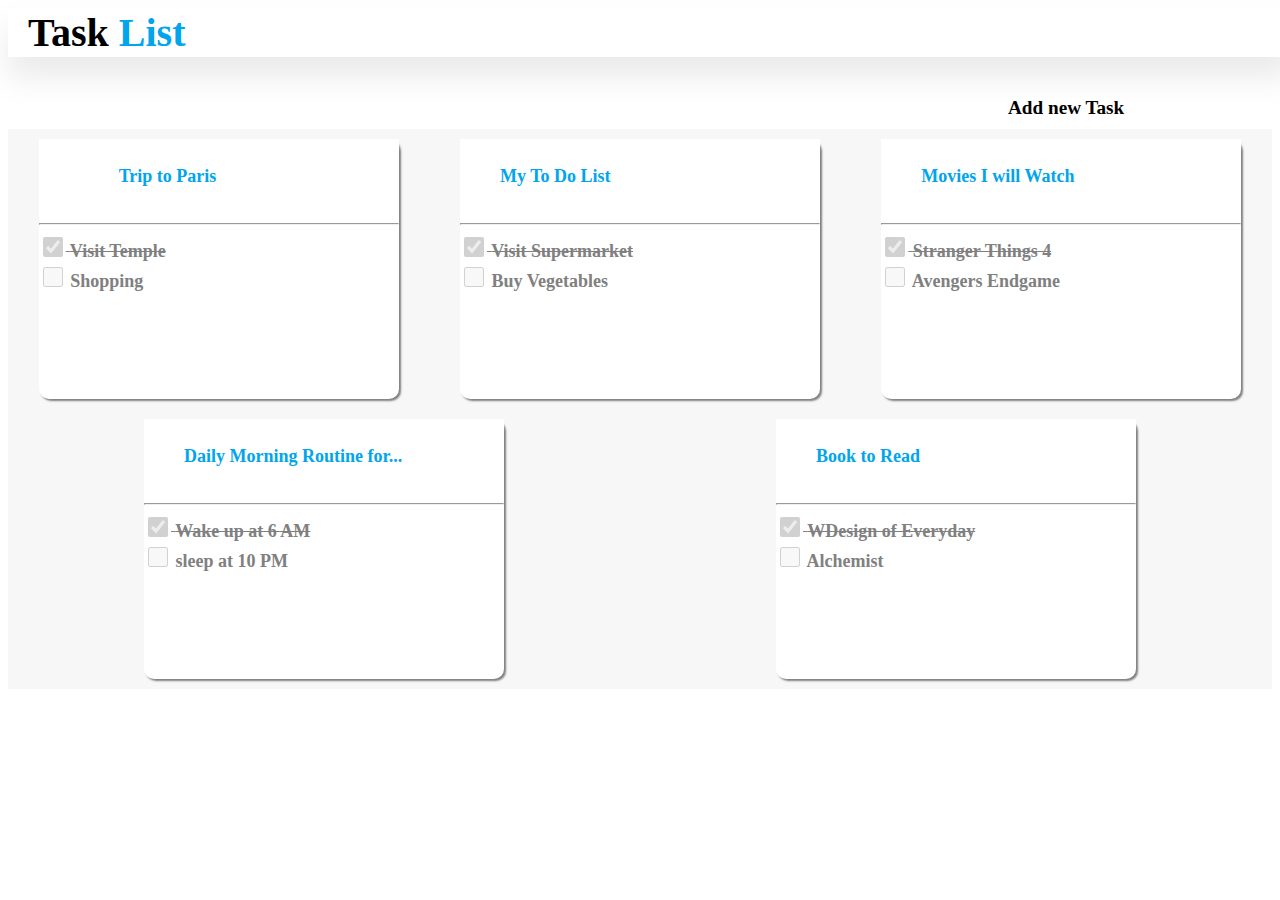
==== index.html @ 235ade30 "Updated the Project" ====
<!DOCTYPE html>
<html lang="en">
<head>
    <meta charset="UTF-8">
    <meta http-equiv="X-UA-Compatible" content="IE=edge">
    <meta name="viewport" content="width=device-width, initial-scale=1.0">
    <title>Document</title>
    <link rel="stylesheet" href="style.css">
    <link rel="stylesheet" href="https://cdnjs.cloudflare.com/ajax/libs/font-awesome/6.2.0/css/all.min.css"
        integrity="sha512-xh6O/CkQoPOWDdYTDqeRdPCVd1SpvCA9XXcUnZS2FmJNp1coAFzvtCN9BmamE+4aHK8yyUHUSCcJHgXloTyT2A=="
        crossorigin="anonymous" referrerpolicy="no-referrer">
</head>
<body>
    <header id="mainHeader"><a  href="index.html">Task <span id="headerList">List</a> </span></header>
    <!-- <hr> -->
    <div class="addNewTask"><a  href="addTaskCard.html"><i class="fa-solid fa-circle-plus icon"></i> Add new Task</a> </span></div>
    <!-- <i class="fa-solid fa-circle-plus"></i> -->
    <div class="felx-container">
        <div class="flex-items">
            <header class="taskHeader">
                <a class="taskHerader-link" href="addNewTaskPage.html">Trip to Paris </a>
            </header>
            <hr id="hr">
            <div class="inside-flex-item">
                <input type="checkbox" checked="checked" disabled="disabled">
                <span>Visit Temple</span>
            </div>
            <input type="checkbox" disabled="disabled">
            <span style="color: gray;">Shopping</span>

        </div>
        <div class="flex-items">
            <header class="taskHeader">
                My To Do List 
            </header>
            <hr id="hr">
            <div class="inside-flex-item">
                <input type="checkbox" checked="checked" disabled="disabled">
                <span>Visit Supermarket</span>
            </div>
            <input type="checkbox" disabled="disabled">
            <span style="color: gray;">Buy Vegetables</span>
        </div>
        <div class="flex-items">
            <header class="taskHeader">
                Movies I will Watch 
            </header>
            <hr id="hr">
            <div class="inside-flex-item">
                <input type="checkbox" checked="checked" disabled="disabled">
                <span>Stranger Things 4</span>
            </div>
            <input type="checkbox" disabled="disabled">
            <span style="color: gray;">Avengers Endgame</span>
        </div>
        <div class="flex-items">
            <header class="taskHeader">
                Daily Morning Routine for... 
            </header>
            <hr id="hr">
            <div class="inside-flex-item">
                <input type="checkbox" checked="checked" disabled="disabled">
                <span>Wake up at 6 AM</span>
            </div>
            <input type="checkbox" disabled="disabled">
            <span style="color: gray;">sleep at 10 PM</span>
        </div>
        <div class="flex-items">
            <header class="taskHeader">
                Book to Read 
            </header>
            <hr id="hr">
            <div class="inside-flex-item">
                <input type="checkbox" checked="checked" disabled="disabled">
                <span>WDesign of Everyday</span>
            </div>
            <input type="checkbox" disabled="disabled">
            <span style="color: gray;">Alchemist</span>
        </div>
    </div>
</body>
</html>
---- style.css ----
*{
    background-color: white;
}

#mainHeader {
    top: 23px;
    left: 137px;
    width: 100%;
    height: 49px;
    font: normal normal bold 40px/49px Inter;
    box-shadow: 0px 20px 30px #7b7b7b29;
    text-align: left;
    padding-left: 20px;
}
    
.icon{
    color: #00A5EC;
}

#headerList{
    color: #00A5EC;
}

a{
    text-decoration: none;
    color: black;
}

.addNewTask{
    position: relative;
    top: 40px;
    left:1000px;
    width: 1366px;
    height: 49px;
    font-size: larger;
    font-weight: 700;
    text-align: right;
    display: inline;
}

.goBack{
    position: relative;
    top: 40px;
    left: 20px;
    width: 1366px;
    height: 49px;
    font-size: larger;
    font-weight: 700;
    text-align: right;
    display: inline;
}

.felx-container{
    display: flex;
    flex-wrap: wrap;
    flex-direction: row;
    position: relative;
    top: 50px;
    background-color: #00A5EC;
    justify-items:center;
    justify-content:space-around;
    background: #F7F7F7
}

.flex-items{
    height: 260px;
    width: 360px;
    margin: 10px;
    box-shadow: 2px 2px 2px gray;
    border-radius: 10px;
    font-weight: 600;
    font-size: large;
    line-height: 25px;
    /* padding-left: 60px; */
}

.taskHeader,.taskHerader-link{
    color: #00A5EC;
    padding: 25px 40px;
    
}




#hr{
    height: 0.2px;
}

.inside-flex-item{
    color: gray;
    text-decoration: line-through;
}

.flex-items input{
    width: 20px;
    height: 20px;
    
}


/* cards page */

.blur{
    filter: blur(3px) brightness(0.5);
    height: 100vh;
}

.addNewTaskCard {
    height: 260px;
    width: 360px;
    position: absolute;
    background-color: white;
    /* box-shadow: 0px 0px 20px #67676729; */
    top: 200px;
    left: 580px;
    border-radius: 10px;
}

.addNewTask-heading{
    color: black;
    padding: 20px 20px;
    font-weight: 600;
    font-size: large;
}

.addNewTask-heading span{
    
    display: inline;
    /* text-decoration: none; */
    background-color: blue;
    position: relative;
    left: 185px;
    color: rgb(71, 69, 69);
}

.addNewTask-heading span:hover{
    background-color: red;
}

.addNewTask-data input{
 width: 87%;
 height: 20px;
 margin-left: 20px;
 margin-right: 20px;
 padding: 5px;
 background-color: lightgray;
}

.addNewTask-data button{
 width: 37%;
 height: 30px;
 margin-left: 208px;
 margin-right: 20px;
 position: relative;
 top: 10px;
 background-color: #00A5EC;
 border-radius: 5px;
 border: #00A5EC solid 1px;
 color: white;
}
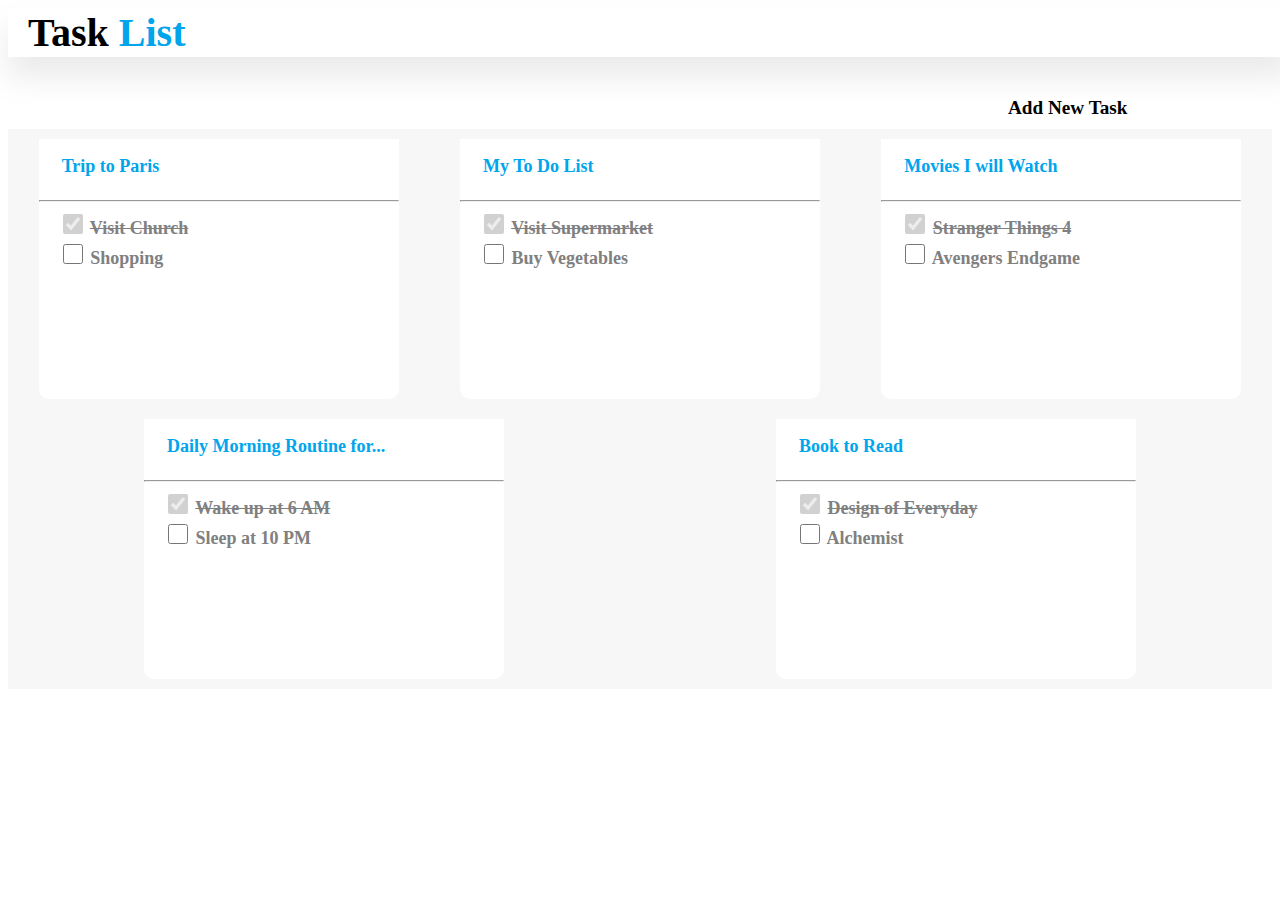
==== commit de0dadf1: "Updated all files" ====
--- a/index.html
+++ b/index.html
@@ -13,69 +13,72 @@
 <body>
     <header id="mainHeader"><a  href="index.html">Task <span id="headerList">List</a> </span></header>
     <!-- <hr> -->
-    <div class="addNewTask"><a  href="addTaskCard.html"><i class="fa-solid fa-circle-plus icon"></i> Add new Task</a> </span></div>
+    <div class="addNewTask"><a  href="addTaskCard.html"><i class="fa-solid fa-circle-plus icon"></i> <span>Add New Task</span></a> </div>
     <!-- <i class="fa-solid fa-circle-plus"></i> -->
     <div class="felx-container">
         <div class="flex-items">
             <header class="taskHeader">
-                <a class="taskHerader-link" href="addNewTaskPage.html">Trip to Paris </a>
+                <a class="taskHerader-link" href="addNewTaskPageParis.html">Trip to Paris </a>
             </header>
             <hr id="hr">
             <div class="inside-flex-item">
                 <input type="checkbox" checked="checked" disabled="disabled">
-                <span>Visit Temple</span>
+                <label for="checkbox" class="checked">Visit Church</label><br>
+                <input type="checkbox">
+                <label for="checkbox">Shopping</label>
             </div>
-            <input type="checkbox" disabled="disabled">
-            <span style="color: gray;">Shopping</span>
 
         </div>
         <div class="flex-items">
             <header class="taskHeader">
-                My To Do List 
+                <a class="taskHerader-link" href="addNewTaskPageMydo.html">My To Do List  </a>
+                
             </header>
             <hr id="hr">
             <div class="inside-flex-item">
                 <input type="checkbox" checked="checked" disabled="disabled">
-                <span>Visit Supermarket</span>
+                <label for="checkbox" class="checked">Visit Supermarket</label><br>
+                <input type="checkbox">
+                <label for="checkbox">Buy Vegetables</label>
             </div>
-            <input type="checkbox" disabled="disabled">
-            <span style="color: gray;">Buy Vegetables</span>
         </div>
         <div class="flex-items">
             <header class="taskHeader">
-                Movies I will Watch 
+                <a class="taskHerader-link" href="addNewTaskPageMovies.html">Movies I will Watch </a>
+                
             </header>
             <hr id="hr">
             <div class="inside-flex-item">
                 <input type="checkbox" checked="checked" disabled="disabled">
-                <span>Stranger Things 4</span>
+                <label for="checkbox" class="checked">Stranger Things 4</label><br>
+                <input type="checkbox">
+                <label for="checkbox">Avengers Endgame</label>
             </div>
-            <input type="checkbox" disabled="disabled">
-            <span style="color: gray;">Avengers Endgame</span>
         </div>
         <div class="flex-items">
             <header class="taskHeader">
-                Daily Morning Routine for... 
+                <a class="taskHerader-link" href="addNewTaskPageDailyM.html">Daily Morning Routine for...</a>   
             </header>
             <hr id="hr">
             <div class="inside-flex-item">
                 <input type="checkbox" checked="checked" disabled="disabled">
-                <span>Wake up at 6 AM</span>
+                <label for="checkbox" class="checked">Wake up at 6 AM</label><br>
+                <input type="checkbox">
+                <label for="checkbox">Sleep at 10 PM</label>
             </div>
-            <input type="checkbox" disabled="disabled">
-            <span style="color: gray;">sleep at 10 PM</span>
         </div>
         <div class="flex-items">
             <header class="taskHeader">
-                Book to Read 
+                <a class="taskHerader-link" href="addNewTaskPageBookTo.html">Book to Read  </a>
+                
             </header>
             <hr id="hr">
             <div class="inside-flex-item">
                 <input type="checkbox" checked="checked" disabled="disabled">
-                <span>WDesign of Everyday</span>
+                <label for="checkbox" class="checked">Design of Everyday</label><br>
+                <input type="checkbox">
+                <label for="checkbox">Alchemist</label>
             </div>
-            <input type="checkbox" disabled="disabled">
-            <span style="color: gray;">Alchemist</span>
         </div>
     </div>
 </body>
--- a/style.css
+++ b/style.css
@@ -66,7 +66,6 @@
     height: 260px;
     width: 360px;
     margin: 10px;
-    box-shadow: 2px 2px 2px gray;
     border-radius: 10px;
     font-weight: 600;
     font-size: large;
@@ -74,10 +73,16 @@
     /* padding-left: 60px; */
 }
 
-.taskHeader,.taskHerader-link{
+.flex-items:hover{
+    box-shadow: 2px 2px 2px gray;
+}
+
+.taskHeader .taskHerader-link {
     color: #00A5EC;
-    padding: 25px 40px;
-    
+    padding: 12px 23px;
+    display: block;
+    text-align: left;
+    padding-top: 15px;
 }
 
 
@@ -88,8 +93,33 @@
 }
 
 .inside-flex-item{
+    padding-left: 20px;
     color: gray;
+}
+
+/* .inside-flex-item .checked{
     text-decoration: line-through;
+} */
+
+input[type=checkbox]:checked +label{
+    text-decoration: line-through;
+}
+
+input[type=checkbox]:checked {
+    accent-color: lightgray;
+
+}
+
+
+
+
+
+
+
+
+
+.inside-flex-item input{
+    padding-left: 20px;
 }
 
 .flex-items input{
@@ -158,4 +188,12 @@
  border-radius: 5px;
  border: #00A5EC solid 1px;
  color: white;
-}+}
+
+.input-field inp{
+   
+}
+
+
+
+
